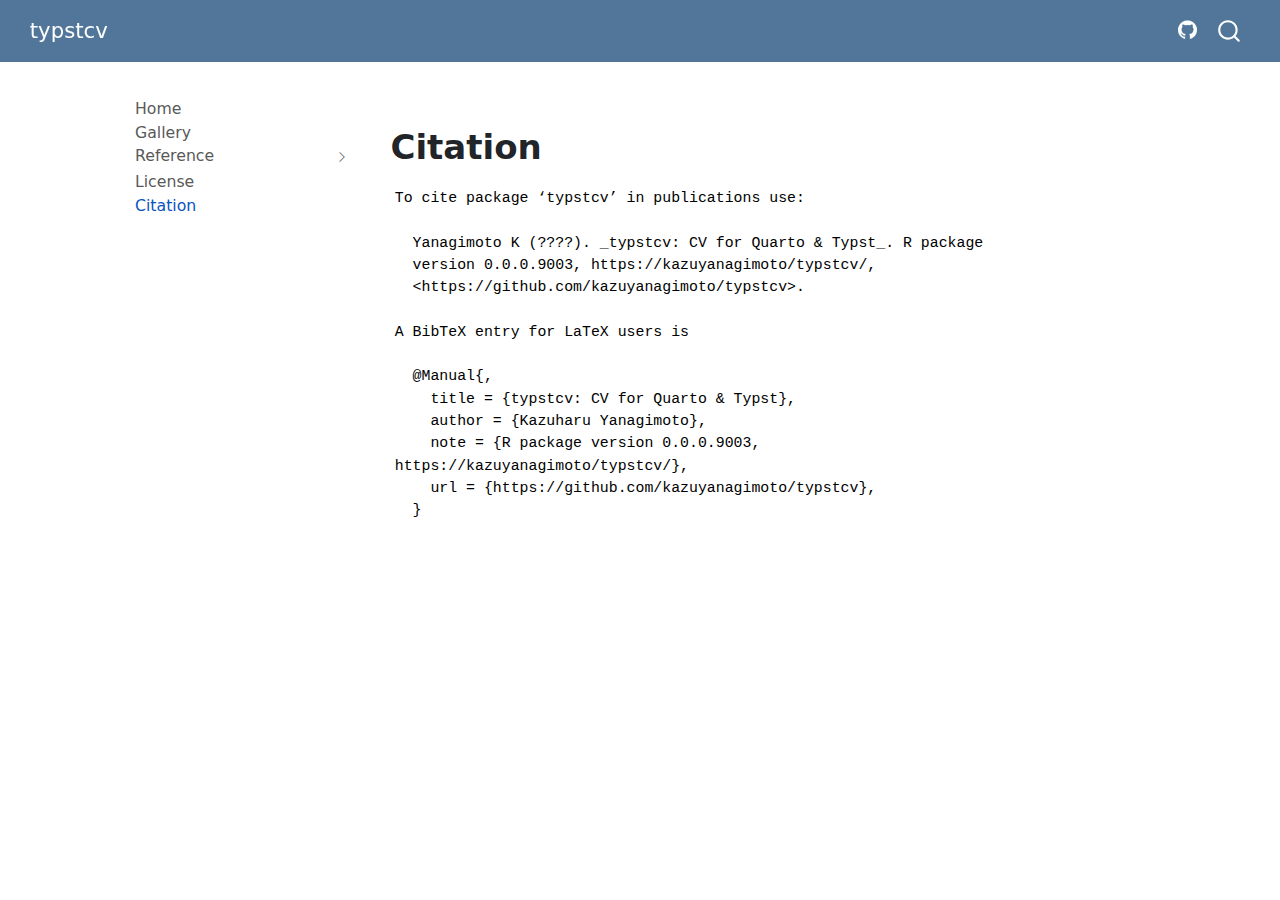
==== CITATION.html @ b0845276 "Deploying to gh-pages from @ kazuyanagimoto/typstcv@8ace2f13adf0419a9d7818ed3aa13b8f0256fe43 🚀" ====
<!DOCTYPE html>
<html xmlns="http://www.w3.org/1999/xhtml" lang="en" xml:lang="en"><head>

<meta charset="utf-8">
<meta name="generator" content="quarto-1.4.553">

<meta name="viewport" content="width=device-width, initial-scale=1.0, user-scalable=yes">


<title>typstcv</title>
<style>
code{white-space: pre-wrap;}
span.smallcaps{font-variant: small-caps;}
div.columns{display: flex; gap: min(4vw, 1.5em);}
div.column{flex: auto; overflow-x: auto;}
div.hanging-indent{margin-left: 1.5em; text-indent: -1.5em;}
ul.task-list{list-style: none;}
ul.task-list li input[type="checkbox"] {
  width: 0.8em;
  margin: 0 0.8em 0.2em -1em; /* quarto-specific, see https://github.com/quarto-dev/quarto-cli/issues/4556 */ 
  vertical-align: middle;
}
</style>


<script src="site_libs/quarto-nav/quarto-nav.js"></script>
<script src="site_libs/quarto-nav/headroom.min.js"></script>
<script src="site_libs/clipboard/clipboard.min.js"></script>
<script src="site_libs/quarto-search/autocomplete.umd.js"></script>
<script src="site_libs/quarto-search/fuse.min.js"></script>
<script src="site_libs/quarto-search/quarto-search.js"></script>
<meta name="quarto:offset" content="./">
<link href="./favicon.svg" rel="icon" type="image/svg+xml">
<script src="site_libs/quarto-html/quarto.js"></script>
<script src="site_libs/quarto-html/popper.min.js"></script>
<script src="site_libs/quarto-html/tippy.umd.min.js"></script>
<script src="site_libs/quarto-html/anchor.min.js"></script>
<link href="site_libs/quarto-html/tippy.css" rel="stylesheet">
<link href="site_libs/quarto-html/quarto-syntax-highlighting.css" rel="stylesheet" id="quarto-text-highlighting-styles">
<script src="site_libs/bootstrap/bootstrap.min.js"></script>
<link href="site_libs/bootstrap/bootstrap-icons.css" rel="stylesheet">
<link href="site_libs/bootstrap/bootstrap.min.css" rel="stylesheet" id="quarto-bootstrap" data-mode="light">
<script id="quarto-search-options" type="application/json">{
  "location": "navbar",
  "copy-button": false,
  "collapse-after": 3,
  "panel-placement": "end",
  "type": "overlay",
  "limit": 50,
  "keyboard-shortcut": [
    "f",
    "/",
    "s"
  ],
  "show-item-context": false,
  "language": {
    "search-no-results-text": "No results",
    "search-matching-documents-text": "matching documents",
    "search-copy-link-title": "Copy link to search",
    "search-hide-matches-text": "Hide additional matches",
    "search-more-match-text": "more match in this document",
    "search-more-matches-text": "more matches in this document",
    "search-clear-button-title": "Clear",
    "search-text-placeholder": "",
    "search-detached-cancel-button-title": "Cancel",
    "search-submit-button-title": "Submit",
    "search-label": "Search"
  }
}</script>


</head>

<body class="nav-sidebar floating nav-fixed fullcontent">

<div id="quarto-search-results"></div>
  <header id="quarto-header" class="headroom fixed-top">
    <nav class="navbar navbar-expand-lg " data-bs-theme="dark">
      <div class="navbar-container container-fluid">
      <div class="navbar-brand-container mx-auto">
    <a class="navbar-brand" href="./index.html">
    <span class="navbar-title">typstcv</span>
    </a>
  </div>
            <div id="quarto-search" class="" title="Search"></div>
          <button class="navbar-toggler" type="button" data-bs-toggle="collapse" data-bs-target="#navbarCollapse" aria-controls="navbarCollapse" aria-expanded="false" aria-label="Toggle navigation" onclick="if (window.quartoToggleHeadroom) { window.quartoToggleHeadroom(); }">
  <span class="navbar-toggler-icon"></span>
</button>
          <div class="collapse navbar-collapse" id="navbarCollapse">
            <ul class="navbar-nav navbar-nav-scroll ms-auto">
  <li class="nav-item compact">
    <a class="nav-link" href="https://github.com/kazuyanagimoto/typstcv"> <i class="bi bi-github" role="img" aria-label="typstcv GitHub">
</i> 
<span class="menu-text"></span></a>
  </li>  
</ul>
          </div> <!-- /navcollapse -->
          <div class="quarto-navbar-tools">
</div>
      </div> <!-- /container-fluid -->
    </nav>
  <nav class="quarto-secondary-nav">
    <div class="container-fluid d-flex">
      <button type="button" class="quarto-btn-toggle btn" data-bs-toggle="collapse" data-bs-target=".quarto-sidebar-collapse-item" aria-controls="quarto-sidebar" aria-expanded="false" aria-label="Toggle sidebar navigation" onclick="if (window.quartoToggleHeadroom) { window.quartoToggleHeadroom(); }">
        <i class="bi bi-layout-text-sidebar-reverse"></i>
      </button>
        <nav class="quarto-page-breadcrumbs" aria-label="breadcrumb"><ol class="breadcrumb"><li class="breadcrumb-item"><a href="./CITATION.html">Citation</a></li></ol></nav>
        <a class="flex-grow-1" role="button" data-bs-toggle="collapse" data-bs-target=".quarto-sidebar-collapse-item" aria-controls="quarto-sidebar" aria-expanded="false" aria-label="Toggle sidebar navigation" onclick="if (window.quartoToggleHeadroom) { window.quartoToggleHeadroom(); }">      
        </a>
    </div>
  </nav>
</header>
<!-- content -->
<div id="quarto-content" class="quarto-container page-columns page-rows-contents page-layout-article page-navbar">
<!-- sidebar -->
  <nav id="quarto-sidebar" class="sidebar collapse collapse-horizontal quarto-sidebar-collapse-item sidebar-navigation floating overflow-auto">
    <div class="sidebar-menu-container"> 
    <ul class="list-unstyled mt-1">
        <li class="sidebar-item">
  <div class="sidebar-item-container"> 
  <a href="./index.html" class="sidebar-item-text sidebar-link">
 <span class="menu-text">Home</span></a>
  </div>
</li>
        <li class="sidebar-item">
  <div class="sidebar-item-container"> 
  <a href="./vignettes/gallery.html" class="sidebar-item-text sidebar-link">
 <span class="menu-text">Gallery</span></a>
  </div>
</li>
        <li class="sidebar-item sidebar-item-section">
      <div class="sidebar-item-container"> 
            <a class="sidebar-item-text sidebar-link text-start collapsed" data-bs-toggle="collapse" data-bs-target="#quarto-sidebar-section-1" aria-expanded="false">
 <span class="menu-text">Reference</span></a>
          <a class="sidebar-item-toggle text-start collapsed" data-bs-toggle="collapse" data-bs-target="#quarto-sidebar-section-1" aria-expanded="false" aria-label="Toggle section">
            <i class="bi bi-chevron-right ms-2"></i>
          </a> 
      </div>
      <ul id="quarto-sidebar-section-1" class="collapse list-unstyled sidebar-section depth1 ">  
          <li class="sidebar-item">
  <div class="sidebar-item-container"> 
  <a href="./man/award.html" class="sidebar-item-text sidebar-link">
 <span class="menu-text">award</span></a>
  </div>
</li>
          <li class="sidebar-item">
  <div class="sidebar-item-container"> 
  <a href="./man/educ.html" class="sidebar-item-text sidebar-link">
 <span class="menu-text">educ</span></a>
  </div>
</li>
          <li class="sidebar-item">
  <div class="sidebar-item-container"> 
  <a href="./man/format_date.html" class="sidebar-item-text sidebar-link">
 <span class="menu-text">format_date</span></a>
  </div>
</li>
          <li class="sidebar-item">
  <div class="sidebar-item-container"> 
  <a href="./man/pub.html" class="sidebar-item-text sidebar-link">
 <span class="menu-text">pub</span></a>
  </div>
</li>
          <li class="sidebar-item">
  <div class="sidebar-item-container"> 
  <a href="./man/resume_entry.html" class="sidebar-item-text sidebar-link">
 <span class="menu-text">resume_entry</span></a>
  </div>
</li>
          <li class="sidebar-item">
  <div class="sidebar-item-container"> 
  <a href="./man/skill.html" class="sidebar-item-text sidebar-link">
 <span class="menu-text">skill</span></a>
  </div>
</li>
          <li class="sidebar-item">
  <div class="sidebar-item-container"> 
  <a href="./man/work.html" class="sidebar-item-text sidebar-link">
 <span class="menu-text">work</span></a>
  </div>
</li>
      </ul>
  </li>
        <li class="sidebar-item">
  <div class="sidebar-item-container"> 
  <a href="./LICENSE.html" class="sidebar-item-text sidebar-link">
 <span class="menu-text">License</span></a>
  </div>
</li>
        <li class="sidebar-item">
  <div class="sidebar-item-container"> 
  <a href="./CITATION.html" class="sidebar-item-text sidebar-link active">
 <span class="menu-text">Citation</span></a>
  </div>
</li>
    </ul>
    </div>
</nav>
<div id="quarto-sidebar-glass" class="quarto-sidebar-collapse-item" data-bs-toggle="collapse" data-bs-target=".quarto-sidebar-collapse-item"></div>
<!-- margin-sidebar -->
    
<!-- main -->
<main class="content" id="quarto-document-content">




<section id="citation" class="level1">
<h1>Citation</h1>
<pre class="verbatim"><code>To cite package ‘typstcv’ in publications use:

  Yanagimoto K (????). _typstcv: CV for Quarto &amp; Typst_. R package
  version 0.0.0.9003, https://kazuyanagimoto/typstcv/,
  &lt;https://github.com/kazuyanagimoto/typstcv&gt;.

A BibTeX entry for LaTeX users is

  @Manual{,
    title = {typstcv: CV for Quarto &amp; Typst},
    author = {Kazuharu Yanagimoto},
    note = {R package version 0.0.0.9003, 
https://kazuyanagimoto/typstcv/},
    url = {https://github.com/kazuyanagimoto/typstcv},
  }</code></pre>


</section>

</main> <!-- /main -->
<script id="quarto-html-after-body" type="application/javascript">
window.document.addEventListener("DOMContentLoaded", function (event) {
  const toggleBodyColorMode = (bsSheetEl) => {
    const mode = bsSheetEl.getAttribute("data-mode");
    const bodyEl = window.document.querySelector("body");
    if (mode === "dark") {
      bodyEl.classList.add("quarto-dark");
      bodyEl.classList.remove("quarto-light");
    } else {
      bodyEl.classList.add("quarto-light");
      bodyEl.classList.remove("quarto-dark");
    }
  }
  const toggleBodyColorPrimary = () => {
    const bsSheetEl = window.document.querySelector("link#quarto-bootstrap");
    if (bsSheetEl) {
      toggleBodyColorMode(bsSheetEl);
    }
  }
  toggleBodyColorPrimary();  
  const icon = "";
  const anchorJS = new window.AnchorJS();
  anchorJS.options = {
    placement: 'right',
    icon: icon
  };
  anchorJS.add('.anchored');
  const isCodeAnnotation = (el) => {
    for (const clz of el.classList) {
      if (clz.startsWith('code-annotation-')) {                     
        return true;
      }
    }
    return false;
  }
  const clipboard = new window.ClipboardJS('.code-copy-button', {
    text: function(trigger) {
      const codeEl = trigger.previousElementSibling.cloneNode(true);
      for (const childEl of codeEl.children) {
        if (isCodeAnnotation(childEl)) {
          childEl.remove();
        }
      }
      return codeEl.innerText;
    }
  });
  clipboard.on('success', function(e) {
    // button target
    const button = e.trigger;
    // don't keep focus
    button.blur();
    // flash "checked"
    button.classList.add('code-copy-button-checked');
    var currentTitle = button.getAttribute("title");
    button.setAttribute("title", "Copied!");
    let tooltip;
    if (window.bootstrap) {
      button.setAttribute("data-bs-toggle", "tooltip");
      button.setAttribute("data-bs-placement", "left");
      button.setAttribute("data-bs-title", "Copied!");
      tooltip = new bootstrap.Tooltip(button, 
        { trigger: "manual", 
          customClass: "code-copy-button-tooltip",
          offset: [0, -8]});
      tooltip.show();    
    }
    setTimeout(function() {
      if (tooltip) {
        tooltip.hide();
        button.removeAttribute("data-bs-title");
        button.removeAttribute("data-bs-toggle");
        button.removeAttribute("data-bs-placement");
      }
      button.setAttribute("title", currentTitle);
      button.classList.remove('code-copy-button-checked');
    }, 1000);
    // clear code selection
    e.clearSelection();
  });
    var localhostRegex = new RegExp(/^(?:http|https):\/\/localhost\:?[0-9]*\//);
    var mailtoRegex = new RegExp(/^mailto:/);
      var filterRegex = new RegExp('/' + window.location.host + '/');
    var isInternal = (href) => {
        return filterRegex.test(href) || localhostRegex.test(href) || mailtoRegex.test(href);
    }
    // Inspect non-navigation links and adorn them if external
 	var links = window.document.querySelectorAll('a[href]:not(.nav-link):not(.navbar-brand):not(.toc-action):not(.sidebar-link):not(.sidebar-item-toggle):not(.pagination-link):not(.no-external):not([aria-hidden]):not(.dropdown-item):not(.quarto-navigation-tool)');
    for (var i=0; i<links.length; i++) {
      const link = links[i];
      if (!isInternal(link.href)) {
        // undo the damage that might have been done by quarto-nav.js in the case of
        // links that we want to consider external
        if (link.dataset.originalHref !== undefined) {
          link.href = link.dataset.originalHref;
        }
      }
    }
  function tippyHover(el, contentFn, onTriggerFn, onUntriggerFn) {
    const config = {
      allowHTML: true,
      maxWidth: 500,
      delay: 100,
      arrow: false,
      appendTo: function(el) {
          return el.parentElement;
      },
      interactive: true,
      interactiveBorder: 10,
      theme: 'quarto',
      placement: 'bottom-start',
    };
    if (contentFn) {
      config.content = contentFn;
    }
    if (onTriggerFn) {
      config.onTrigger = onTriggerFn;
    }
    if (onUntriggerFn) {
      config.onUntrigger = onUntriggerFn;
    }
    window.tippy(el, config); 
  }
  const noterefs = window.document.querySelectorAll('a[role="doc-noteref"]');
  for (var i=0; i<noterefs.length; i++) {
    const ref = noterefs[i];
    tippyHover(ref, function() {
      // use id or data attribute instead here
      let href = ref.getAttribute('data-footnote-href') || ref.getAttribute('href');
      try { href = new URL(href).hash; } catch {}
      const id = href.replace(/^#\/?/, "");
      const note = window.document.getElementById(id);
      if (note) {
        return note.innerHTML;
      } else {
        return "";
      }
    });
  }
  const xrefs = window.document.querySelectorAll('a.quarto-xref');
  const processXRef = (id, note) => {
    // Strip column container classes
    const stripColumnClz = (el) => {
      el.classList.remove("page-full", "page-columns");
      if (el.children) {
        for (const child of el.children) {
          stripColumnClz(child);
        }
      }
    }
    stripColumnClz(note)
    if (id === null || id.startsWith('sec-')) {
      // Special case sections, only their first couple elements
      const container = document.createElement("div");
      if (note.children && note.children.length > 2) {
        container.appendChild(note.children[0].cloneNode(true));
        for (let i = 1; i < note.children.length; i++) {
          const child = note.children[i];
          if (child.tagName === "P" && child.innerText === "") {
            continue;
          } else {
            container.appendChild(child.cloneNode(true));
            break;
          }
        }
        if (window.Quarto?.typesetMath) {
          window.Quarto.typesetMath(container);
        }
        return container.innerHTML
      } else {
        if (window.Quarto?.typesetMath) {
          window.Quarto.typesetMath(note);
        }
        return note.innerHTML;
      }
    } else {
      // Remove any anchor links if they are present
      const anchorLink = note.querySelector('a.anchorjs-link');
      if (anchorLink) {
        anchorLink.remove();
      }
      if (window.Quarto?.typesetMath) {
        window.Quarto.typesetMath(note);
      }
      // TODO in 1.5, we should make sure this works without a callout special case
      if (note.classList.contains("callout")) {
        return note.outerHTML;
      } else {
        return note.innerHTML;
      }
    }
  }
  for (var i=0; i<xrefs.length; i++) {
    const xref = xrefs[i];
    tippyHover(xref, undefined, function(instance) {
      instance.disable();
      let url = xref.getAttribute('href');
      let hash = undefined; 
      if (url.startsWith('#')) {
        hash = url;
      } else {
        try { hash = new URL(url).hash; } catch {}
      }
      if (hash) {
        const id = hash.replace(/^#\/?/, "");
        const note = window.document.getElementById(id);
        if (note !== null) {
          try {
            const html = processXRef(id, note.cloneNode(true));
            instance.setContent(html);
          } finally {
            instance.enable();
            instance.show();
          }
        } else {
          // See if we can fetch this
          fetch(url.split('#')[0])
          .then(res => res.text())
          .then(html => {
            const parser = new DOMParser();
            const htmlDoc = parser.parseFromString(html, "text/html");
            const note = htmlDoc.getElementById(id);
            if (note !== null) {
              const html = processXRef(id, note);
              instance.setContent(html);
            } 
          }).finally(() => {
            instance.enable();
            instance.show();
          });
        }
      } else {
        // See if we can fetch a full url (with no hash to target)
        // This is a special case and we should probably do some content thinning / targeting
        fetch(url)
        .then(res => res.text())
        .then(html => {
          const parser = new DOMParser();
          const htmlDoc = parser.parseFromString(html, "text/html");
          const note = htmlDoc.querySelector('main.content');
          if (note !== null) {
            // This should only happen for chapter cross references
            // (since there is no id in the URL)
            // remove the first header
            if (note.children.length > 0 && note.children[0].tagName === "HEADER") {
              note.children[0].remove();
            }
            const html = processXRef(null, note);
            instance.setContent(html);
          } 
        }).finally(() => {
          instance.enable();
          instance.show();
        });
      }
    }, function(instance) {
    });
  }
      let selectedAnnoteEl;
      const selectorForAnnotation = ( cell, annotation) => {
        let cellAttr = 'data-code-cell="' + cell + '"';
        let lineAttr = 'data-code-annotation="' +  annotation + '"';
        const selector = 'span[' + cellAttr + '][' + lineAttr + ']';
        return selector;
      }
      const selectCodeLines = (annoteEl) => {
        const doc = window.document;
        const targetCell = annoteEl.getAttribute("data-target-cell");
        const targetAnnotation = annoteEl.getAttribute("data-target-annotation");
        const annoteSpan = window.document.querySelector(selectorForAnnotation(targetCell, targetAnnotation));
        const lines = annoteSpan.getAttribute("data-code-lines").split(",");
        const lineIds = lines.map((line) => {
          return targetCell + "-" + line;
        })
        let top = null;
        let height = null;
        let parent = null;
        if (lineIds.length > 0) {
            //compute the position of the single el (top and bottom and make a div)
            const el = window.document.getElementById(lineIds[0]);
            top = el.offsetTop;
            height = el.offsetHeight;
            parent = el.parentElement.parentElement;
          if (lineIds.length > 1) {
            const lastEl = window.document.getElementById(lineIds[lineIds.length - 1]);
            const bottom = lastEl.offsetTop + lastEl.offsetHeight;
            height = bottom - top;
          }
          if (top !== null && height !== null && parent !== null) {
            // cook up a div (if necessary) and position it 
            let div = window.document.getElementById("code-annotation-line-highlight");
            if (div === null) {
              div = window.document.createElement("div");
              div.setAttribute("id", "code-annotation-line-highlight");
              div.style.position = 'absolute';
              parent.appendChild(div);
            }
            div.style.top = top - 2 + "px";
            div.style.height = height + 4 + "px";
            div.style.left = 0;
            let gutterDiv = window.document.getElementById("code-annotation-line-highlight-gutter");
            if (gutterDiv === null) {
              gutterDiv = window.document.createElement("div");
              gutterDiv.setAttribute("id", "code-annotation-line-highlight-gutter");
              gutterDiv.style.position = 'absolute';
              const codeCell = window.document.getElementById(targetCell);
              const gutter = codeCell.querySelector('.code-annotation-gutter');
              gutter.appendChild(gutterDiv);
            }
            gutterDiv.style.top = top - 2 + "px";
            gutterDiv.style.height = height + 4 + "px";
          }
          selectedAnnoteEl = annoteEl;
        }
      };
      const unselectCodeLines = () => {
        const elementsIds = ["code-annotation-line-highlight", "code-annotation-line-highlight-gutter"];
        elementsIds.forEach((elId) => {
          const div = window.document.getElementById(elId);
          if (div) {
            div.remove();
          }
        });
        selectedAnnoteEl = undefined;
      };
        // Handle positioning of the toggle
    window.addEventListener(
      "resize",
      throttle(() => {
        elRect = undefined;
        if (selectedAnnoteEl) {
          selectCodeLines(selectedAnnoteEl);
        }
      }, 10)
    );
    function throttle(fn, ms) {
    let throttle = false;
    let timer;
      return (...args) => {
        if(!throttle) { // first call gets through
            fn.apply(this, args);
            throttle = true;
        } else { // all the others get throttled
            if(timer) clearTimeout(timer); // cancel #2
            timer = setTimeout(() => {
              fn.apply(this, args);
              timer = throttle = false;
            }, ms);
        }
      };
    }
      // Attach click handler to the DT
      const annoteDls = window.document.querySelectorAll('dt[data-target-cell]');
      for (const annoteDlNode of annoteDls) {
        annoteDlNode.addEventListener('click', (event) => {
          const clickedEl = event.target;
          if (clickedEl !== selectedAnnoteEl) {
            unselectCodeLines();
            const activeEl = window.document.querySelector('dt[data-target-cell].code-annotation-active');
            if (activeEl) {
              activeEl.classList.remove('code-annotation-active');
            }
            selectCodeLines(clickedEl);
            clickedEl.classList.add('code-annotation-active');
          } else {
            // Unselect the line
            unselectCodeLines();
            clickedEl.classList.remove('code-annotation-active');
          }
        });
      }
  const findCites = (el) => {
    const parentEl = el.parentElement;
    if (parentEl) {
      const cites = parentEl.dataset.cites;
      if (cites) {
        return {
          el,
          cites: cites.split(' ')
        };
      } else {
        return findCites(el.parentElement)
      }
    } else {
      return undefined;
    }
  };
  var bibliorefs = window.document.querySelectorAll('a[role="doc-biblioref"]');
  for (var i=0; i<bibliorefs.length; i++) {
    const ref = bibliorefs[i];
    const citeInfo = findCites(ref);
    if (citeInfo) {
      tippyHover(citeInfo.el, function() {
        var popup = window.document.createElement('div');
        citeInfo.cites.forEach(function(cite) {
          var citeDiv = window.document.createElement('div');
          citeDiv.classList.add('hanging-indent');
          citeDiv.classList.add('csl-entry');
          var biblioDiv = window.document.getElementById('ref-' + cite);
          if (biblioDiv) {
            citeDiv.innerHTML = biblioDiv.innerHTML;
          }
          popup.appendChild(citeDiv);
        });
        return popup.innerHTML;
      });
    }
  }
});
</script>
</div> <!-- /content -->




</body></html>
---- site_libs/quarto-html/tippy.css ----
.tippy-box[data-animation=fade][data-state=hidden]{opacity:0}[data-tippy-root]{max-width:calc(100vw - 10px)}.tippy-box{position:relative;background-color:#333;color:#fff;border-radius:4px;font-size:14px;line-height:1.4;white-space:normal;outline:0;transition-property:transform,visibility,opacity}.tippy-box[data-placement^=top]>.tippy-arrow{bottom:0}.tippy-box[data-placement^=top]>.tippy-arrow:before{bottom:-7px;left:0;border-width:8px 8px 0;border-top-color:initial;transform-origin:center top}.tippy-box[data-placement^=bottom]>.tippy-arrow{top:0}.tippy-box[data-placement^=bottom]>.tippy-arrow:before{top:-7px;left:0;border-width:0 8px 8px;border-bottom-color:initial;transform-origin:center bottom}.tippy-box[data-placement^=left]>.tippy-arrow{right:0}.tippy-box[data-placement^=left]>.tippy-arrow:before{border-width:8px 0 8px 8px;border-left-color:initial;right:-7px;transform-origin:center left}.tippy-box[data-placement^=right]>.tippy-arrow{left:0}.tippy-box[data-placement^=right]>.tippy-arrow:before{left:-7px;border-width:8px 8px 8px 0;border-right-color:initial;transform-origin:center right}.tippy-box[data-inertia][data-state=visible]{transition-timing-function:cubic-bezier(.54,1.5,.38,1.11)}.tippy-arrow{width:16px;height:16px;color:#333}.tippy-arrow:before{content:"";position:absolute;border-color:transparent;border-style:solid}.tippy-content{position:relative;padding:5px 9px;z-index:1}
---- site_libs/quarto-html/quarto-syntax-highlighting.css ----
/* quarto syntax highlight colors */
:root {
  --quarto-hl-ot-color: #003B4F;
  --quarto-hl-at-color: #657422;
  --quarto-hl-ss-color: #20794D;
  --quarto-hl-an-color: #5E5E5E;
  --quarto-hl-fu-color: #4758AB;
  --quarto-hl-st-color: #20794D;
  --quarto-hl-cf-color: #003B4F;
  --quarto-hl-op-color: #5E5E5E;
  --quarto-hl-er-color: #AD0000;
  --quarto-hl-bn-color: #AD0000;
  --quarto-hl-al-color: #AD0000;
  --quarto-hl-va-color: #111111;
  --quarto-hl-bu-color: inherit;
  --quarto-hl-ex-color: inherit;
  --quarto-hl-pp-color: #AD0000;
  --quarto-hl-in-color: #5E5E5E;
  --quarto-hl-vs-color: #20794D;
  --quarto-hl-wa-color: #5E5E5E;
  --quarto-hl-do-color: #5E5E5E;
  --quarto-hl-im-color: #00769E;
  --quarto-hl-ch-color: #20794D;
  --quarto-hl-dt-color: #AD0000;
  --quarto-hl-fl-color: #AD0000;
  --quarto-hl-co-color: #5E5E5E;
  --quarto-hl-cv-color: #5E5E5E;
  --quarto-hl-cn-color: #8f5902;
  --quarto-hl-sc-color: #5E5E5E;
  --quarto-hl-dv-color: #AD0000;
  --quarto-hl-kw-color: #003B4F;
}

/* other quarto variables */
:root {
  --quarto-font-monospace: SFMono-Regular, Menlo, Monaco, Consolas, "Liberation Mono", "Courier New", monospace;
}

pre > code.sourceCode > span {
  color: #003B4F;
}

code span {
  color: #003B4F;
}

code.sourceCode > span {
  color: #003B4F;
}

div.sourceCode,
div.sourceCode pre.sourceCode {
  color: #003B4F;
}

code span.ot {
  color: #003B4F;
  font-style: inherit;
}

code span.at {
  color: #657422;
  font-style: inherit;
}

code span.ss {
  color: #20794D;
  font-style: inherit;
}

code span.an {
  color: #5E5E5E;
  font-style: inherit;
}

code span.fu {
  color: #4758AB;
  font-style: inherit;
}

code span.st {
  color: #20794D;
  font-style: inherit;
}

code span.cf {
  color: #003B4F;
  font-style: inherit;
}

code span.op {
  color: #5E5E5E;
  font-style: inherit;
}

code span.er {
  color: #AD0000;
  font-style: inherit;
}

code span.bn {
  color: #AD0000;
  font-style: inherit;
}

code span.al {
  color: #AD0000;
  font-style: inherit;
}

code span.va {
  color: #111111;
  font-style: inherit;
}

code span.bu {
  font-style: inherit;
}

code span.ex {
  font-style: inherit;
}

code span.pp {
  color: #AD0000;
  font-style: inherit;
}

code span.in {
  color: #5E5E5E;
  font-style: inherit;
}

code span.vs {
  color: #20794D;
  font-style: inherit;
}

code span.wa {
  color: #5E5E5E;
  font-style: italic;
}

code span.do {
  color: #5E5E5E;
  font-style: italic;
}

code span.im {
  color: #00769E;
  font-style: inherit;
}

code span.ch {
  color: #20794D;
  font-style: inherit;
}

code span.dt {
  color: #AD0000;
  font-style: inherit;
}

code span.fl {
  color: #AD0000;
  font-style: inherit;
}

code span.co {
  color: #5E5E5E;
  font-style: inherit;
}

code span.cv {
  color: #5E5E5E;
  font-style: italic;
}

code span.cn {
  color: #8f5902;
  font-style: inherit;
}

code span.sc {
  color: #5E5E5E;
  font-style: inherit;
}

code span.dv {
  color: #AD0000;
  font-style: inherit;
}

code span.kw {
  color: #003B4F;
  font-style: inherit;
}

.prevent-inlining {
  content: "</";
}

/*# sourceMappingURL=debc5d5d77c3f9108843748ff7464032.css.map */
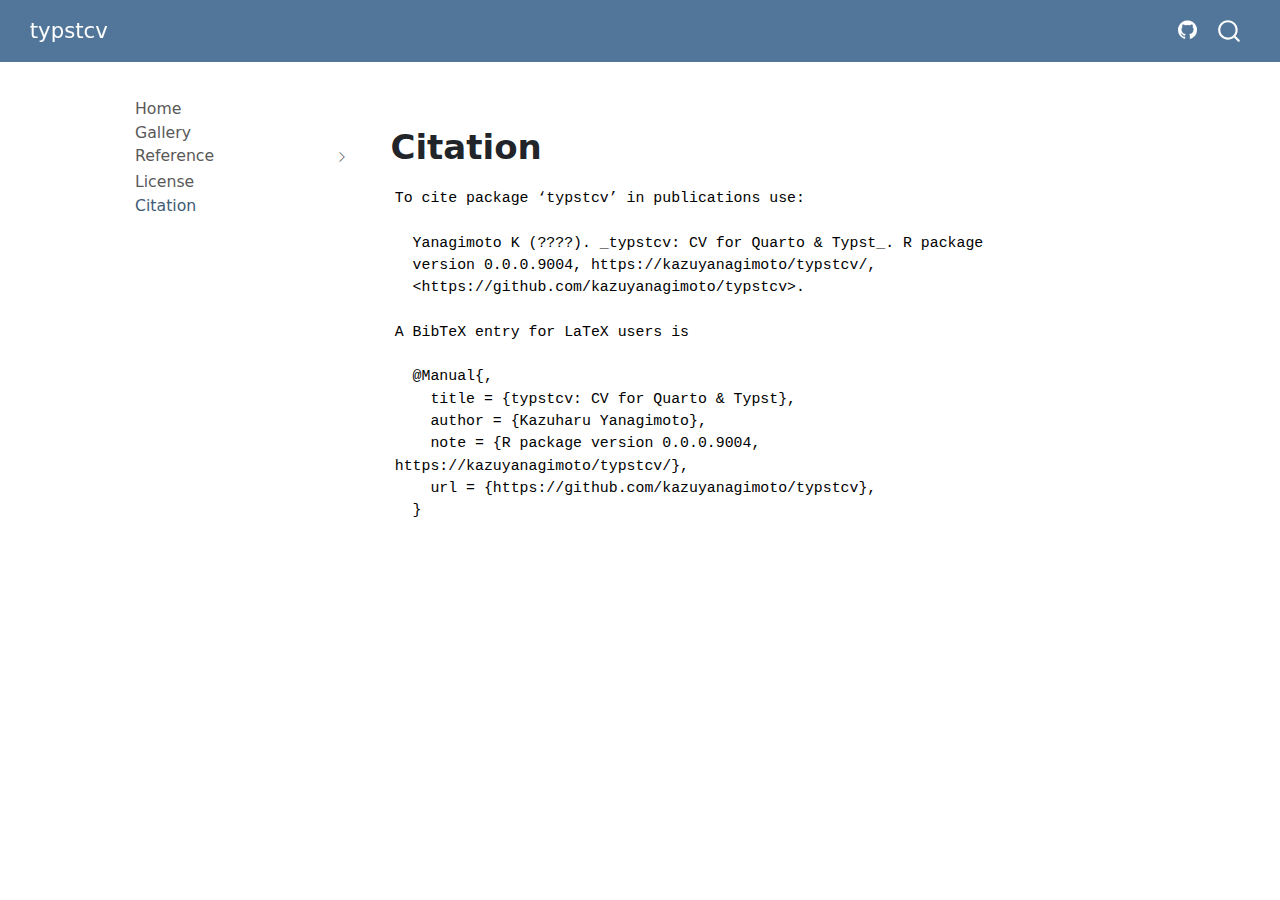
==== commit 0f37c2ca: "Deploying to gh-pages from @ kazuyanagimoto/typstcv@83da569297887c17488eb4269766e084df6d4135 🚀" ====
--- a/CITATION.html
+++ b/CITATION.html
@@ -2,7 +2,7 @@
 <html xmlns="http://www.w3.org/1999/xhtml" lang="en" xml:lang="en"><head>
 
 <meta charset="utf-8">
-<meta name="generator" content="quarto-1.4.553">
+<meta name="generator" content="quarto-1.4.554">
 
 <meta name="viewport" content="width=device-width, initial-scale=1.0, user-scalable=yes">
 
@@ -210,7 +210,7 @@
 <pre class="verbatim"><code>To cite package ‘typstcv’ in publications use:
 
   Yanagimoto K (????). _typstcv: CV for Quarto &amp; Typst_. R package
-  version 0.0.0.9003, https://kazuyanagimoto/typstcv/,
+  version 0.0.0.9004, https://kazuyanagimoto/typstcv/,
   &lt;https://github.com/kazuyanagimoto/typstcv&gt;.
 
 A BibTeX entry for LaTeX users is
@@ -218,7 +218,7 @@
   @Manual{,
     title = {typstcv: CV for Quarto &amp; Typst},
     author = {Kazuharu Yanagimoto},
-    note = {R package version 0.0.0.9003, 
+    note = {R package version 0.0.0.9004, 
 https://kazuyanagimoto/typstcv/},
     url = {https://github.com/kazuyanagimoto/typstcv},
   }</code></pre>
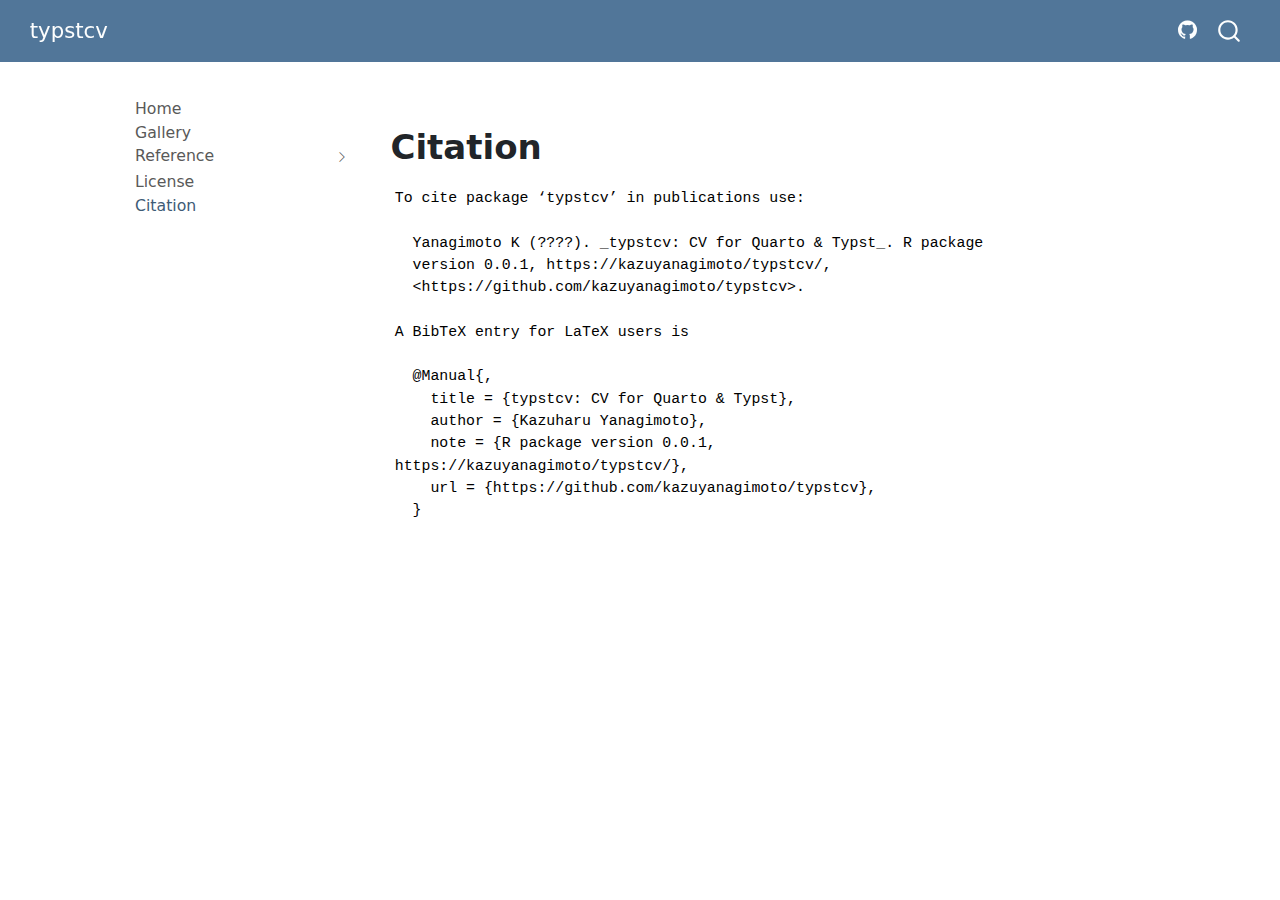
==== commit bb1d16e8: "Deploying to gh-pages from @ kazuyanagimoto/typstcv@e83f6a0c6781f9f5e0a0b5233d1726fb934a5713 🚀" ====
--- a/CITATION.html
+++ b/CITATION.html
@@ -210,7 +210,7 @@
 <pre class="verbatim"><code>To cite package ‘typstcv’ in publications use:
 
   Yanagimoto K (????). _typstcv: CV for Quarto &amp; Typst_. R package
-  version 0.0.0.9004, https://kazuyanagimoto/typstcv/,
+  version 0.0.1, https://kazuyanagimoto/typstcv/,
   &lt;https://github.com/kazuyanagimoto/typstcv&gt;.
 
 A BibTeX entry for LaTeX users is
@@ -218,7 +218,7 @@
   @Manual{,
     title = {typstcv: CV for Quarto &amp; Typst},
     author = {Kazuharu Yanagimoto},
-    note = {R package version 0.0.0.9004, 
+    note = {R package version 0.0.1, 
 https://kazuyanagimoto/typstcv/},
     url = {https://github.com/kazuyanagimoto/typstcv},
   }</code></pre>
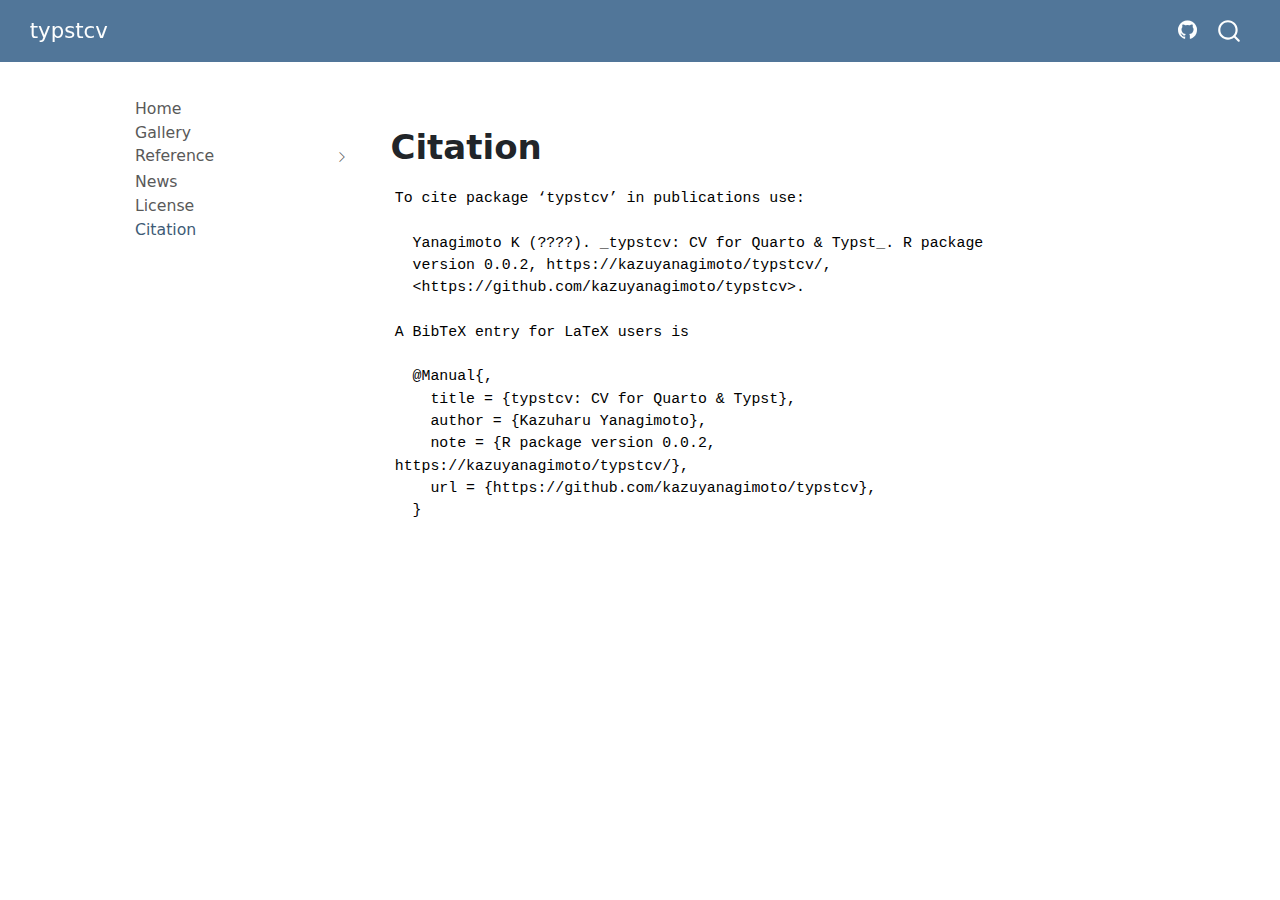
==== commit 5719d21a: "Deploying to gh-pages from @ kazuyanagimoto/typstcv@054752f81634d23e9146d7632e66303a49021e67 🚀" ====
--- a/CITATION.html
+++ b/CITATION.html
@@ -69,6 +69,8 @@
 }</script>
 
 
+<meta name="twitter:title" content="typstcv">
+<meta name="twitter:card" content="summary">
 </head>
 
 <body class="nav-sidebar floating nav-fixed fullcontent">
@@ -183,6 +185,12 @@
   </li>
         <li class="sidebar-item">
   <div class="sidebar-item-container"> 
+  <a href="./NEWS.html" class="sidebar-item-text sidebar-link">
+ <span class="menu-text">News</span></a>
+  </div>
+</li>
+        <li class="sidebar-item">
+  <div class="sidebar-item-container"> 
   <a href="./LICENSE.html" class="sidebar-item-text sidebar-link">
  <span class="menu-text">License</span></a>
   </div>
@@ -210,7 +218,7 @@
 <pre class="verbatim"><code>To cite package ‘typstcv’ in publications use:
 
   Yanagimoto K (????). _typstcv: CV for Quarto &amp; Typst_. R package
-  version 0.0.1, https://kazuyanagimoto/typstcv/,
+  version 0.0.2, https://kazuyanagimoto/typstcv/,
   &lt;https://github.com/kazuyanagimoto/typstcv&gt;.
 
 A BibTeX entry for LaTeX users is
@@ -218,7 +226,7 @@
   @Manual{,
     title = {typstcv: CV for Quarto &amp; Typst},
     author = {Kazuharu Yanagimoto},
-    note = {R package version 0.0.1, 
+    note = {R package version 0.0.2, 
 https://kazuyanagimoto/typstcv/},
     url = {https://github.com/kazuyanagimoto/typstcv},
   }</code></pre>
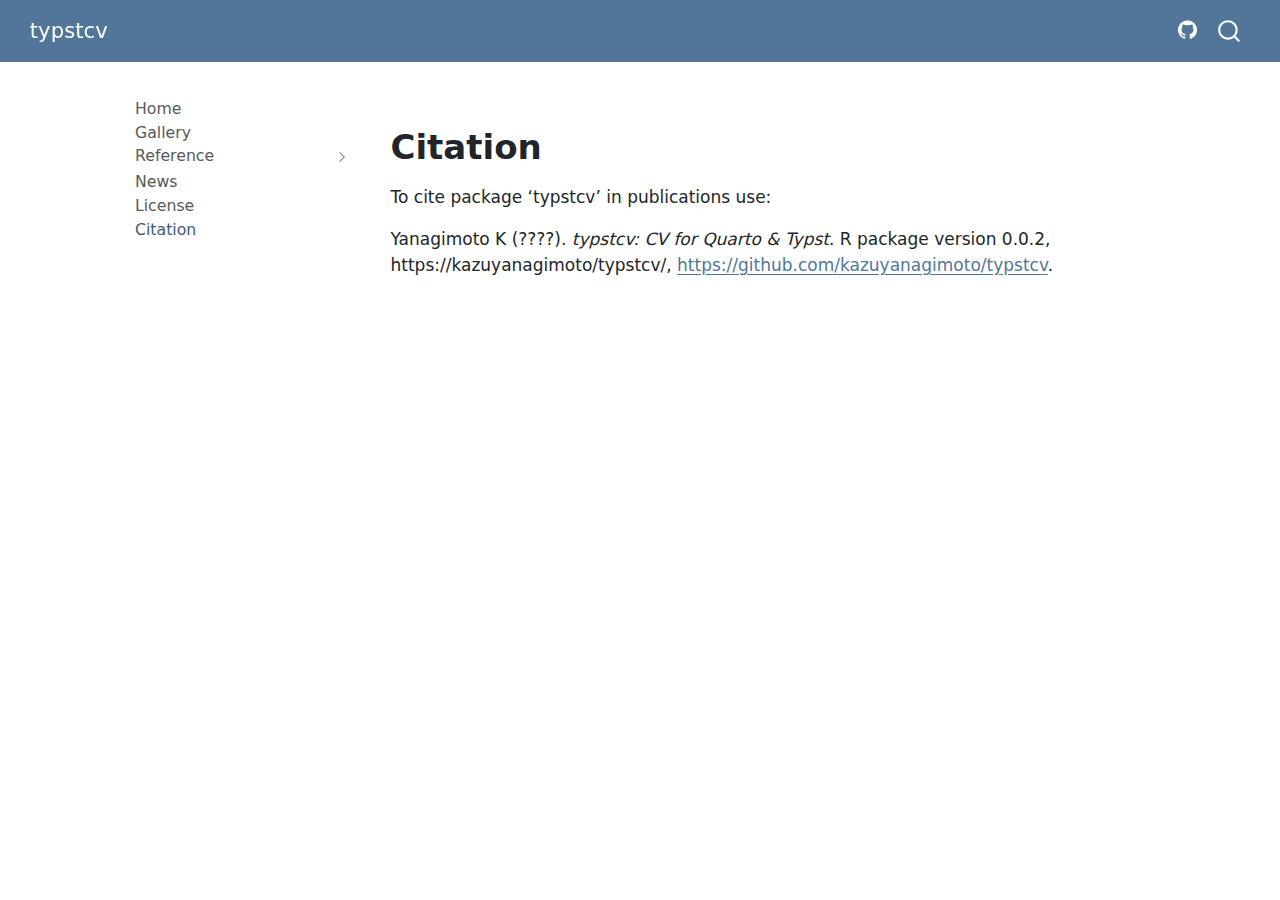
==== commit eee288e0: "Deploying to gh-pages from @ kazuyanagimoto/typstcv@ee5a49925a05413fda889128ea9a9192616bef32 🚀" ====
--- a/CITATION.html
+++ b/CITATION.html
@@ -2,12 +2,12 @@
 <html xmlns="http://www.w3.org/1999/xhtml" lang="en" xml:lang="en"><head>
 
 <meta charset="utf-8">
-<meta name="generator" content="quarto-1.4.554">
+<meta name="generator" content="quarto-1.5.57">
 
 <meta name="viewport" content="width=device-width, initial-scale=1.0, user-scalable=yes">
 
 
-<title>typstcv</title>
+<title>citation – typstcv</title>
 <style>
 code{white-space: pre-wrap;}
 span.smallcaps{font-variant: small-caps;}
@@ -70,6 +70,7 @@
 
 
 <meta name="twitter:title" content="typstcv">
+<meta name="twitter:description" content="">
 <meta name="twitter:card" content="summary">
 </head>
 
@@ -85,7 +86,7 @@
     </a>
   </div>
             <div id="quarto-search" class="" title="Search"></div>
-          <button class="navbar-toggler" type="button" data-bs-toggle="collapse" data-bs-target="#navbarCollapse" aria-controls="navbarCollapse" aria-expanded="false" aria-label="Toggle navigation" onclick="if (window.quartoToggleHeadroom) { window.quartoToggleHeadroom(); }">
+          <button class="navbar-toggler" type="button" data-bs-toggle="collapse" data-bs-target="#navbarCollapse" aria-controls="navbarCollapse" role="menu" aria-expanded="false" aria-label="Toggle navigation" onclick="if (window.quartoToggleHeadroom) { window.quartoToggleHeadroom(); }">
   <span class="navbar-toggler-icon"></span>
 </button>
           <div class="collapse navbar-collapse" id="navbarCollapse">
@@ -97,17 +98,17 @@
   </li>  
 </ul>
           </div> <!-- /navcollapse -->
-          <div class="quarto-navbar-tools">
+            <div class="quarto-navbar-tools">
 </div>
       </div> <!-- /container-fluid -->
     </nav>
   <nav class="quarto-secondary-nav">
     <div class="container-fluid d-flex">
-      <button type="button" class="quarto-btn-toggle btn" data-bs-toggle="collapse" data-bs-target=".quarto-sidebar-collapse-item" aria-controls="quarto-sidebar" aria-expanded="false" aria-label="Toggle sidebar navigation" onclick="if (window.quartoToggleHeadroom) { window.quartoToggleHeadroom(); }">
+      <button type="button" class="quarto-btn-toggle btn" data-bs-toggle="collapse" role="button" data-bs-target=".quarto-sidebar-collapse-item" aria-controls="quarto-sidebar" aria-expanded="false" aria-label="Toggle sidebar navigation" onclick="if (window.quartoToggleHeadroom) { window.quartoToggleHeadroom(); }">
         <i class="bi bi-layout-text-sidebar-reverse"></i>
       </button>
         <nav class="quarto-page-breadcrumbs" aria-label="breadcrumb"><ol class="breadcrumb"><li class="breadcrumb-item"><a href="./CITATION.html">Citation</a></li></ol></nav>
-        <a class="flex-grow-1" role="button" data-bs-toggle="collapse" data-bs-target=".quarto-sidebar-collapse-item" aria-controls="quarto-sidebar" aria-expanded="false" aria-label="Toggle sidebar navigation" onclick="if (window.quartoToggleHeadroom) { window.quartoToggleHeadroom(); }">      
+        <a class="flex-grow-1" role="navigation" data-bs-toggle="collapse" data-bs-target=".quarto-sidebar-collapse-item" aria-controls="quarto-sidebar" aria-expanded="false" aria-label="Toggle sidebar navigation" onclick="if (window.quartoToggleHeadroom) { window.quartoToggleHeadroom(); }">      
         </a>
     </div>
   </nav>
@@ -120,7 +121,7 @@
     <ul class="list-unstyled mt-1">
         <li class="sidebar-item">
   <div class="sidebar-item-container"> 
-  <a href="./index.html" class="sidebar-item-text sidebar-link">
+  <a href="./index.qmd" class="sidebar-item-text sidebar-link">
  <span class="menu-text">Home</span></a>
   </div>
 </li>
@@ -132,9 +133,9 @@
 </li>
         <li class="sidebar-item sidebar-item-section">
       <div class="sidebar-item-container"> 
-            <a class="sidebar-item-text sidebar-link text-start collapsed" data-bs-toggle="collapse" data-bs-target="#quarto-sidebar-section-1" aria-expanded="false">
+            <a class="sidebar-item-text sidebar-link text-start collapsed" data-bs-toggle="collapse" data-bs-target="#quarto-sidebar-section-1" role="navigation" aria-expanded="false">
  <span class="menu-text">Reference</span></a>
-          <a class="sidebar-item-toggle text-start collapsed" data-bs-toggle="collapse" data-bs-target="#quarto-sidebar-section-1" aria-expanded="false" aria-label="Toggle section">
+          <a class="sidebar-item-toggle text-start collapsed" data-bs-toggle="collapse" data-bs-target="#quarto-sidebar-section-1" role="navigation" aria-expanded="false" aria-label="Toggle section">
             <i class="bi bi-chevron-right ms-2"></i>
           </a> 
       </div>
@@ -215,21 +216,10 @@
 
 <section id="citation" class="level1">
 <h1>Citation</h1>
-<pre class="verbatim"><code>To cite package ‘typstcv’ in publications use:
-
-  Yanagimoto K (????). _typstcv: CV for Quarto &amp; Typst_. R package
-  version 0.0.2, https://kazuyanagimoto/typstcv/,
-  &lt;https://github.com/kazuyanagimoto/typstcv&gt;.
-
-A BibTeX entry for LaTeX users is
-
-  @Manual{,
-    title = {typstcv: CV for Quarto &amp; Typst},
-    author = {Kazuharu Yanagimoto},
-    note = {R package version 0.0.2, 
-https://kazuyanagimoto/typstcv/},
-    url = {https://github.com/kazuyanagimoto/typstcv},
-  }</code></pre>
+<p>To cite package ‘typstcv’ in publications use:</p>
+<p>
+Yanagimoto K (????). <em>typstcv: CV for Quarto &amp; Typst</em>. R package version 0.0.2, https://kazuyanagimoto/typstcv/, <a href="https://github.com/kazuyanagimoto/typstcv">https://github.com/kazuyanagimoto/typstcv</a>.
+</p>
 
 
 </section>
@@ -270,18 +260,7 @@
     }
     return false;
   }
-  const clipboard = new window.ClipboardJS('.code-copy-button', {
-    text: function(trigger) {
-      const codeEl = trigger.previousElementSibling.cloneNode(true);
-      for (const childEl of codeEl.children) {
-        if (isCodeAnnotation(childEl)) {
-          childEl.remove();
-        }
-      }
-      return codeEl.innerText;
-    }
-  });
-  clipboard.on('success', function(e) {
+  const onCopySuccess = function(e) {
     // button target
     const button = e.trigger;
     // don't keep focus
@@ -313,7 +292,29 @@
     }, 1000);
     // clear code selection
     e.clearSelection();
+  }
+  const getTextToCopy = function(trigger) {
+      const codeEl = trigger.previousElementSibling.cloneNode(true);
+      for (const childEl of codeEl.children) {
+        if (isCodeAnnotation(childEl)) {
+          childEl.remove();
+        }
+      }
+      return codeEl.innerText;
+  }
+  const clipboard = new window.ClipboardJS('.code-copy-button:not([data-in-quarto-modal])', {
+    text: getTextToCopy
   });
+  clipboard.on('success', onCopySuccess);
+  if (window.document.getElementById('quarto-embedded-source-code-modal')) {
+    // For code content inside modals, clipBoardJS needs to be initialized with a container option
+    // TODO: Check when it could be a function (https://github.com/zenorocha/clipboard.js/issues/860)
+    const clipboardModal = new window.ClipboardJS('.code-copy-button[data-in-quarto-modal]', {
+      text: getTextToCopy,
+      container: window.document.getElementById('quarto-embedded-source-code-modal')
+    });
+    clipboardModal.on('success', onCopySuccess);
+  }
     var localhostRegex = new RegExp(/^(?:http|https):\/\/localhost\:?[0-9]*\//);
     var mailtoRegex = new RegExp(/^mailto:/);
       var filterRegex = new RegExp('/' + window.location.host + '/');
@@ -321,7 +322,7 @@
         return filterRegex.test(href) || localhostRegex.test(href) || mailtoRegex.test(href);
     }
     // Inspect non-navigation links and adorn them if external
- 	var links = window.document.querySelectorAll('a[href]:not(.nav-link):not(.navbar-brand):not(.toc-action):not(.sidebar-link):not(.sidebar-item-toggle):not(.pagination-link):not(.no-external):not([aria-hidden]):not(.dropdown-item):not(.quarto-navigation-tool)');
+ 	var links = window.document.querySelectorAll('a[href]:not(.nav-link):not(.navbar-brand):not(.toc-action):not(.sidebar-link):not(.sidebar-item-toggle):not(.pagination-link):not(.no-external):not([aria-hidden]):not(.dropdown-item):not(.quarto-navigation-tool):not(.about-link)');
     for (var i=0; i<links.length; i++) {
       const link = links[i];
       if (!isInternal(link.href)) {
--- a/site_libs/quarto-html/quarto-syntax-highlighting.css
+++ b/site_libs/quarto-html/quarto-syntax-highlighting.css
@@ -85,6 +85,7 @@
 
 code span.cf {
   color: #003B4F;
+  font-weight: bold;
   font-style: inherit;
 }
 
@@ -193,6 +194,7 @@
 
 code span.kw {
   color: #003B4F;
+  font-weight: bold;
   font-style: inherit;
 }
 
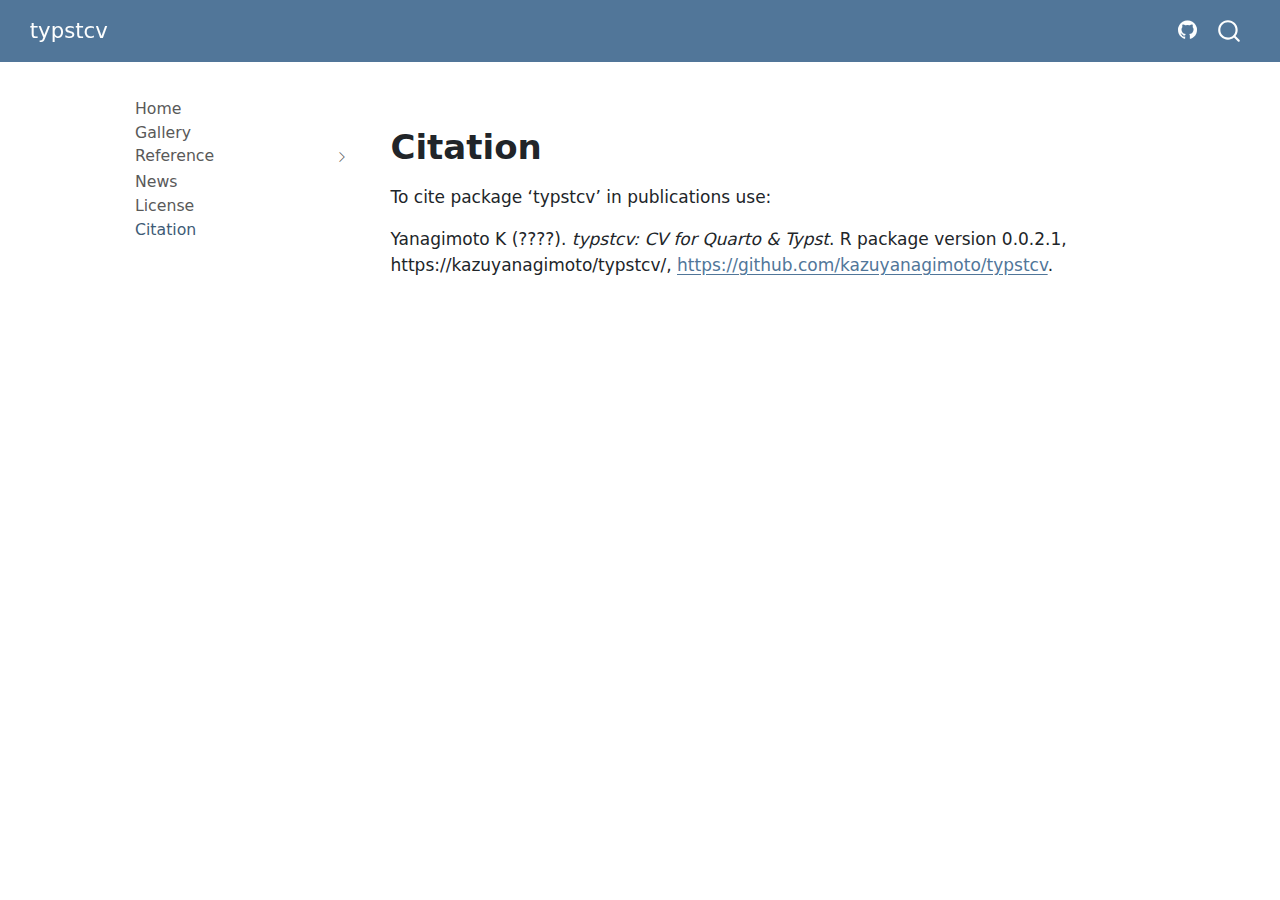
==== commit b8d5ecf2: "Deploying to gh-pages from @ kazuyanagimoto/typstcv@d2e0f906a626a768093475e33659716fcebafd68 🚀" ====
--- a/CITATION.html
+++ b/CITATION.html
@@ -218,7 +218,7 @@
 <h1>Citation</h1>
 <p>To cite package ‘typstcv’ in publications use:</p>
 <p>
-Yanagimoto K (????). <em>typstcv: CV for Quarto &amp; Typst</em>. R package version 0.0.2, https://kazuyanagimoto/typstcv/, <a href="https://github.com/kazuyanagimoto/typstcv">https://github.com/kazuyanagimoto/typstcv</a>.
+Yanagimoto K (????). <em>typstcv: CV for Quarto &amp; Typst</em>. R package version 0.0.2.1, https://kazuyanagimoto/typstcv/, <a href="https://github.com/kazuyanagimoto/typstcv">https://github.com/kazuyanagimoto/typstcv</a>.
 </p>
 
 
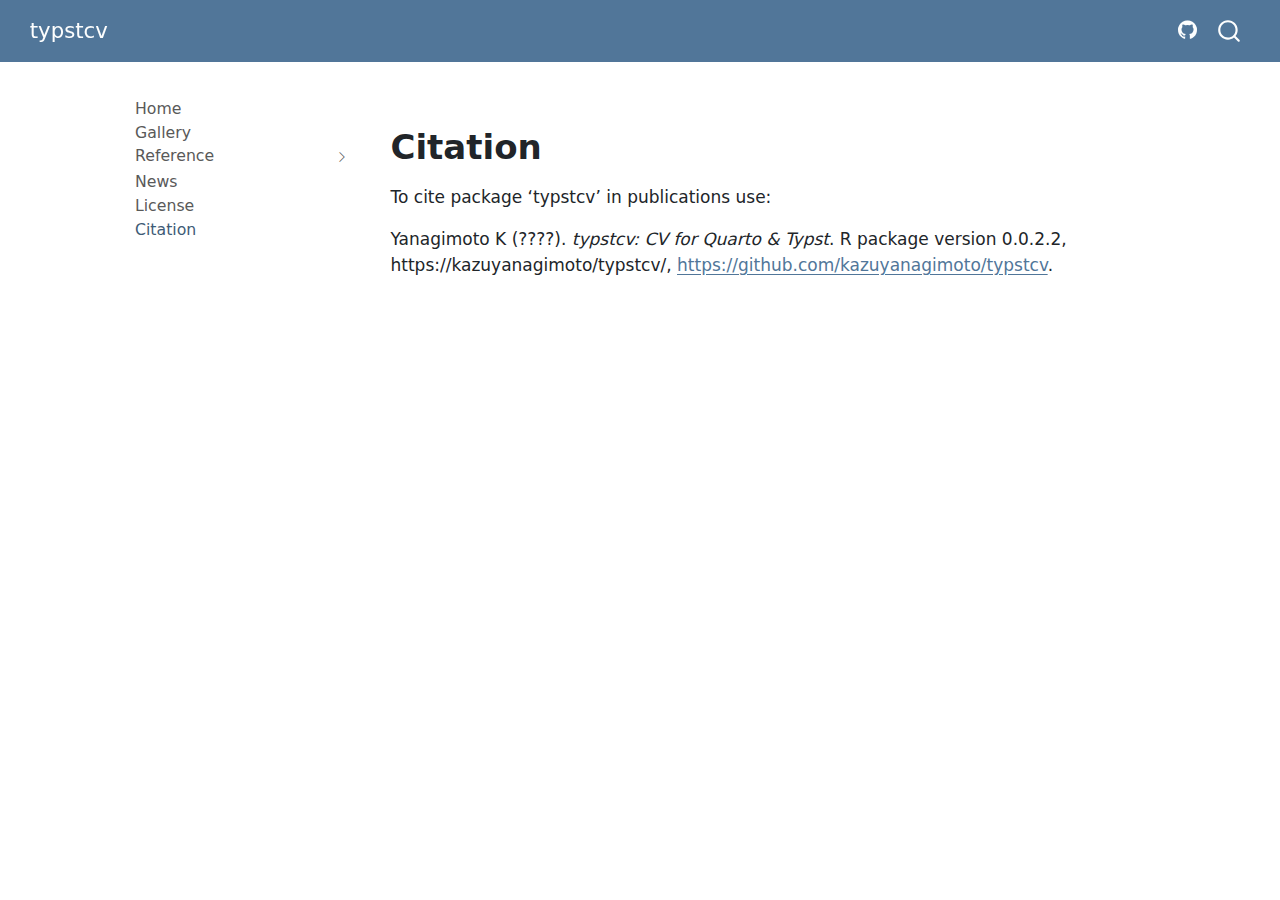
==== commit 718c9da2: "Deploying to gh-pages from @ kazuyanagimoto/typstcv@0a39793915729f1fd37d3430e47853053cb273a3 🚀" ====
--- a/CITATION.html
+++ b/CITATION.html
@@ -218,7 +218,7 @@
 <h1>Citation</h1>
 <p>To cite package ‘typstcv’ in publications use:</p>
 <p>
-Yanagimoto K (????). <em>typstcv: CV for Quarto &amp; Typst</em>. R package version 0.0.2.1, https://kazuyanagimoto/typstcv/, <a href="https://github.com/kazuyanagimoto/typstcv">https://github.com/kazuyanagimoto/typstcv</a>.
+Yanagimoto K (????). <em>typstcv: CV for Quarto &amp; Typst</em>. R package version 0.0.2.2, https://kazuyanagimoto/typstcv/, <a href="https://github.com/kazuyanagimoto/typstcv">https://github.com/kazuyanagimoto/typstcv</a>.
 </p>
 
 
